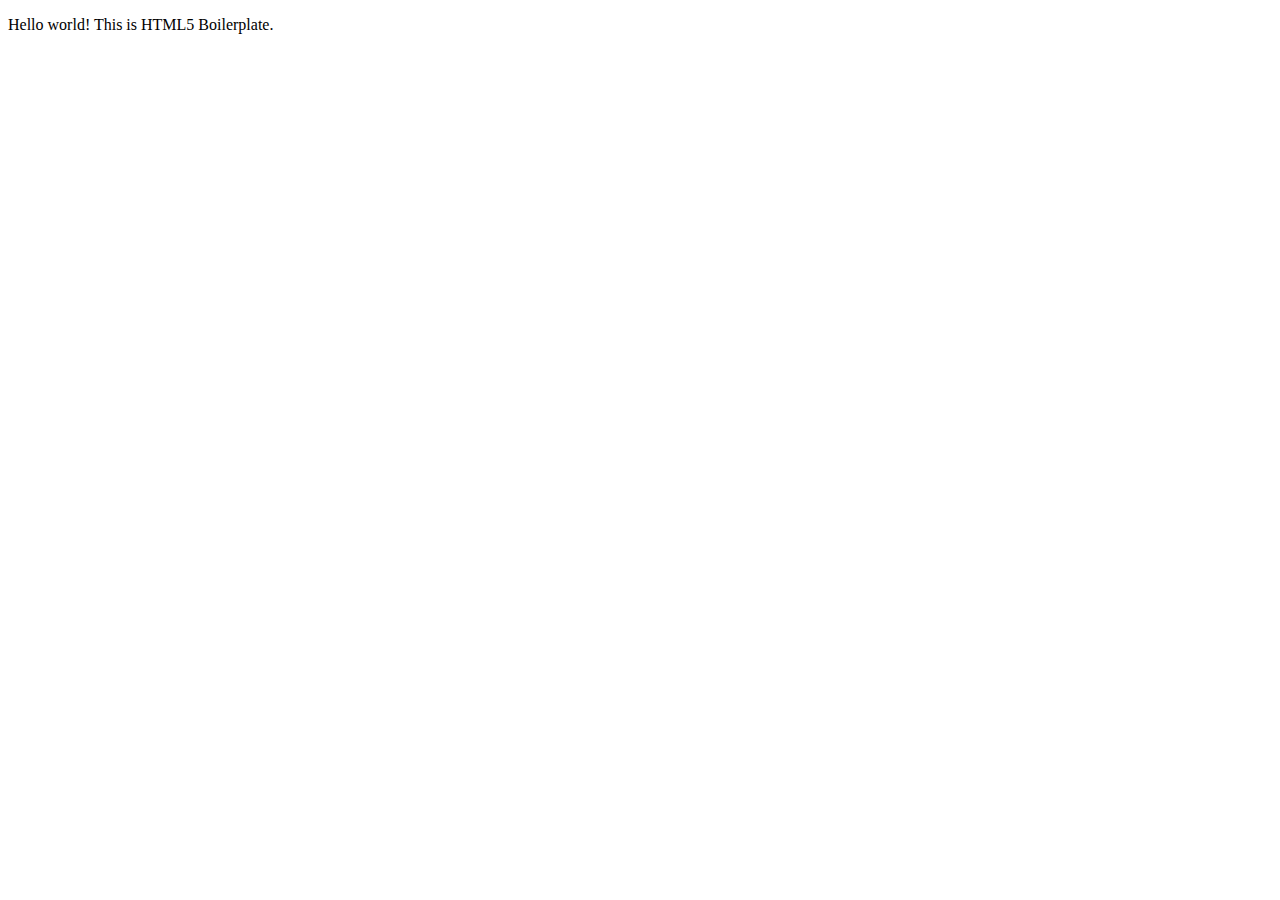
==== about/index.html @ 1f735fbb "Added about page" ====
<!doctype html>
<html class="no-js" lang="">

<head>
  <meta charset="utf-8">
  <title></title>
  <meta name="description" content="">
  <meta name="viewport" content="width=device-width, initial-scale=1">

  <meta property="og:title" content="">
  <meta property="og:type" content="">
  <meta property="og:url" content="">
  <meta property="og:image" content="">

  <link rel="manifest" href="site.webmanifest">
  <link rel="apple-touch-icon" href="icon.png">
  <!-- Place favicon.ico in the root directory -->

  <link rel="stylesheet" href="css/normalize.css">
  <link rel="stylesheet" href="css/main.css">

  <meta name="theme-color" content="#fafafa">
</head>

<body>

  <!-- Add your site or application content here -->
  <p>Hello world! This is HTML5 Boilerplate.</p>
  <script src="js/vendor/modernizr-3.11.2.min.js"></script>
  <script src="js/plugins.js"></script>
  <script src="js/main.js"></script>

  <!-- Google Analytics: change UA-XXXXX-Y to be your site's ID. -->
  <script>
    window.ga = function () { ga.q.push(arguments) }; ga.q = []; ga.l = +new Date;
    ga('create', 'UA-XXXXX-Y', 'auto'); ga('set', 'anonymizeIp', true); ga('set', 'transport', 'beacon'); ga('send', 'pageview')
  </script>
  <script src="https://www.google-analytics.com/analytics.js" async></script>
</body>

</html>
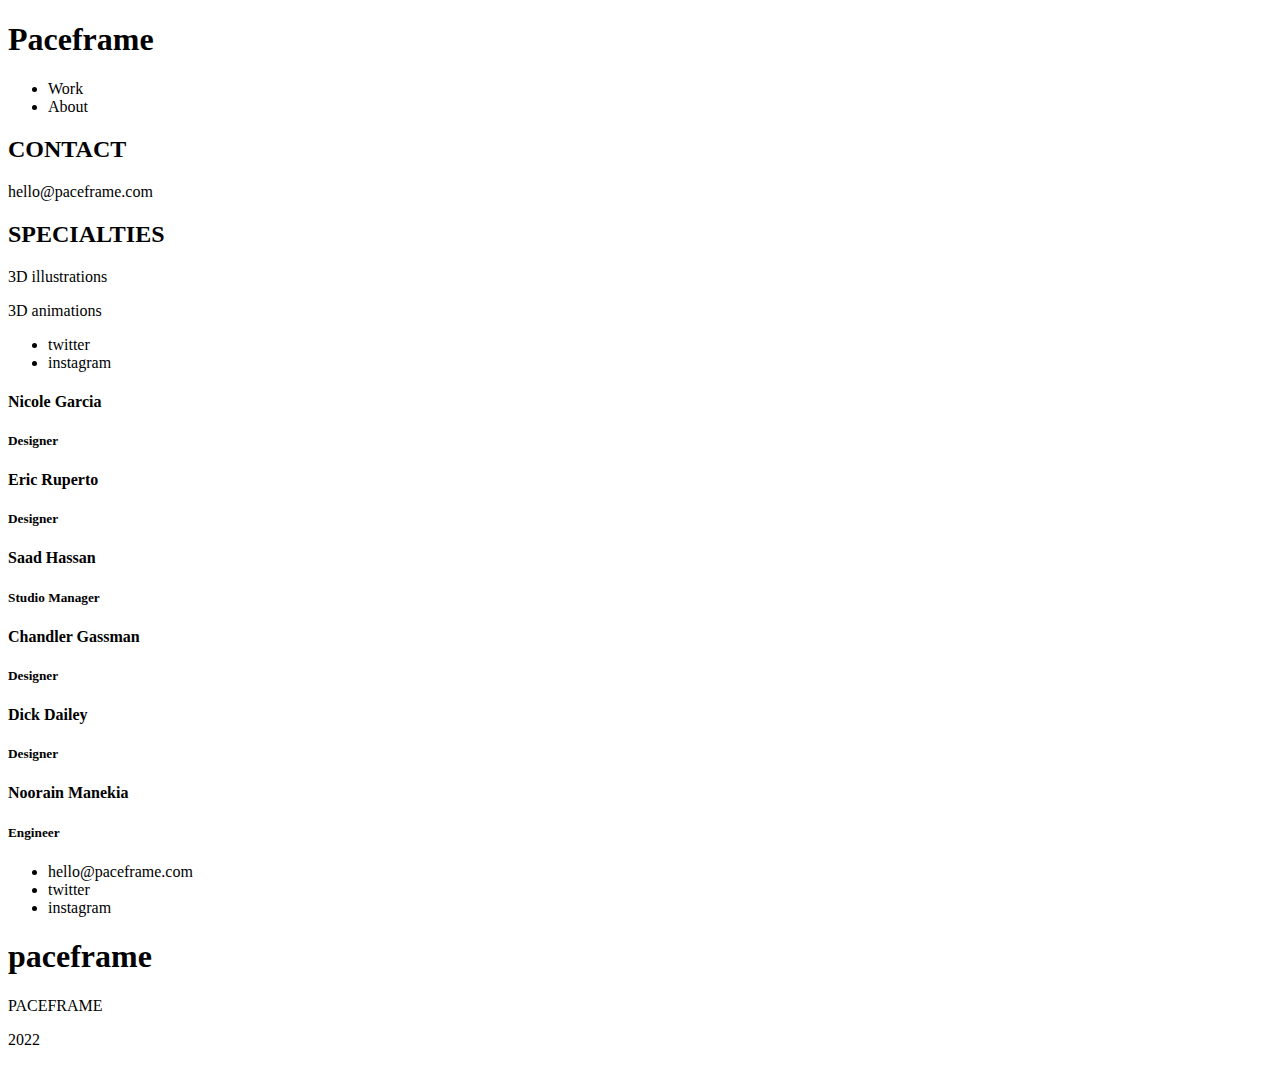
==== commit 56d68656: "Added all about page text" ====
--- a/about/index.html
+++ b/about/index.html
@@ -3,7 +3,7 @@
 
 <head>
   <meta charset="utf-8">
-  <title></title>
+  <title>Paceframe</title>
   <meta name="description" content="">
   <meta name="viewport" content="width=device-width, initial-scale=1">
 
@@ -23,9 +23,88 @@
 </head>
 
 <body>
+  <header>
+    <h1>Paceframe</h1>
+    <nav>
+      <ul>
+        <li>Work</li>
+        <li>About</li>
+      </ul>
+    </nav>
+  </header>
+  <section class="info">
+    <div>
+      <h2>CONTACT</h2>
+      <p>hello@paceframe.com</p>
+    </div>
+    <div>
+      <h2>SPECIALTIES</h2>
+      <p>3D illustrations</p>
+      <p>3D animations</p>
+    </div>
+    <div>
+      <ul>
+        <li>twitter</li>
+        <li>instagram</li>
+      </ul>
+    </div>
+  </section>
+  <section class="team">
+    <article>
+      <!-- Insert image -->
+      <h4>Nicole Garcia</h4>
+      <h5>Designer</h5>
+    </article>
+    <article>
+      <!-- Insert image -->
+      <h4>Eric Ruperto</h4>
+      <h5>Designer</h5>
+    </article>
+    <article>
+      <!-- Insert image -->
+      <h4>Saad Hassan</h4>
+      <h5>Studio Manager</h5>
+    </article>
+    <article>
+      <!-- Insert image -->
+      <h4>Chandler Gassman</h4>
+      <h5>Designer</h5>
+    </article>
+    <article>
+      <!-- Insert image -->
+      <h4>Dick Dailey</h4>
+      <h5>Designer</h5>
+    </article>
+    <article>
+      <!-- Insert image -->
+      <h4>Noorain Manekia</h4>
+      <h5>Engineer</h5>
+    </article>
+  </section>
+  <footer>
+    <div class="footer-links">
+      <ul>
+        <li>hello@paceframe.com</li>
+        <li>twitter</li>
+        <li>instagram</li>
+      </ul>
+    </div>
+    <div class="giant-footer">
+      <h1>paceframe</h1>
+    </div>
+    <div class="tiny-footer">
+      <p>PACEFRAME</p>
+      <p>2022</p>
+    </div>
+  </footer>
 
-  <!-- Add your site or application content here -->
-  <p>Hello world! This is HTML5 Boilerplate.</p>
+
+
+
+
+
+
+
   <script src="js/vendor/modernizr-3.11.2.min.js"></script>
   <script src="js/plugins.js"></script>
   <script src="js/main.js"></script>
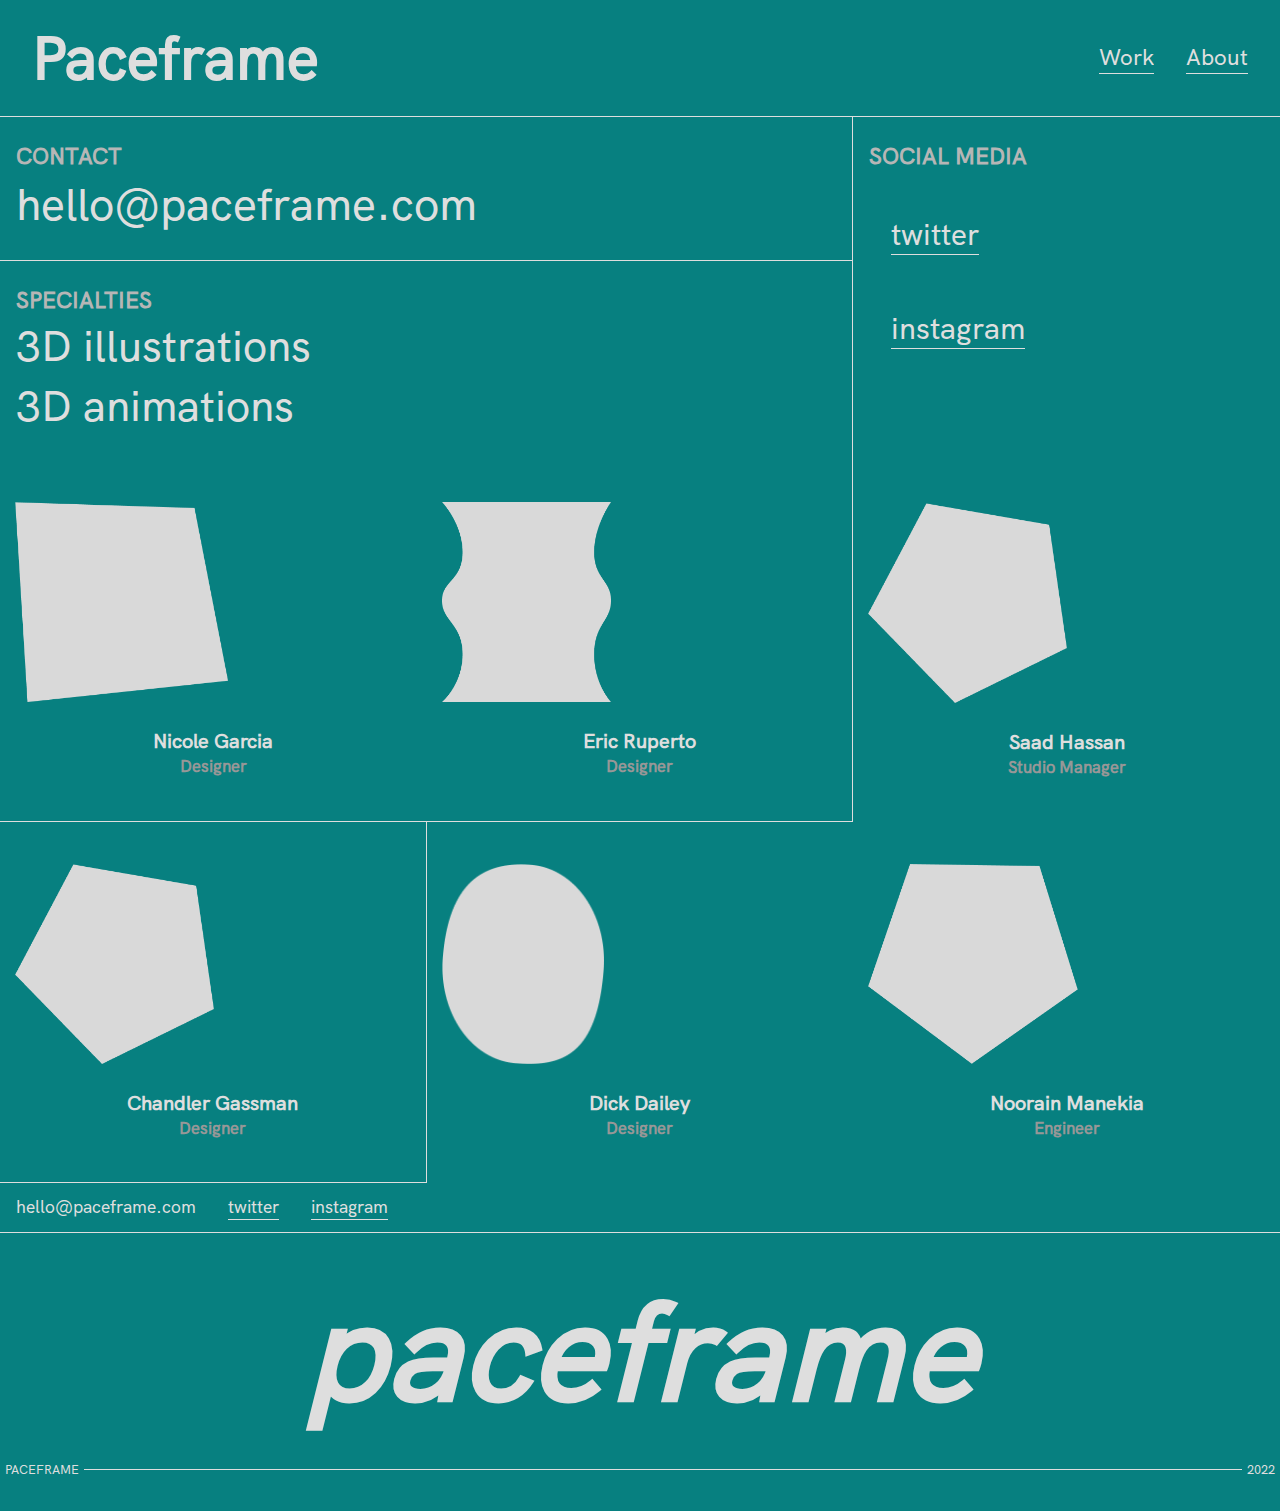
==== commit 085a20c6: "Added grids to info and team sections of about page on tablet view" ====
--- a/about/index.html
+++ b/about/index.html
@@ -15,88 +15,96 @@
   <link rel="manifest" href="site.webmanifest">
   <link rel="apple-touch-icon" href="icon.png">
   <!-- Place favicon.ico in the root directory -->
-
-  <link rel="stylesheet" href="css/normalize.css">
-  <link rel="stylesheet" href="css/main.css">
+  <link rel="stylesheet" href="https://use.fontawesome.com/releases/v5.5.0/css/all.css" integrity="sha384-B4dIYHKNBt8Bc12p+WXckhzcICo0wtJAoU8YZTY5qE0Id1GSseTk6S+L3BlXeVIU" crossorigin="anonymous">
+  <link rel="stylesheet" href="../css/normalize.css">
+  <link rel="stylesheet" href="../css/main.css">
 
   <meta name="theme-color" content="#fafafa">
 </head>
 
 <body>
   <header>
-    <h1>Paceframe</h1>
-    <nav>
+    <h1 class="header-item"><a href="../index.html">Paceframe</a></h1>
+    <nav class="header-item">
       <ul>
-        <li>Work</li>
-        <li>About</li>
+        <li id="work-link"><a href="../index.html">Work</a></li>
+        <li id="about-link"><a href="../about/index.html">About</a></li>
       </ul>
     </nav>
   </header>
   <section class="info">
-    <div>
-      <h2>CONTACT</h2>
-      <p>hello@paceframe.com</p>
-    </div>
-    <div>
-      <h2>SPECIALTIES</h2>
-      <p>3D illustrations</p>
-      <p>3D animations</p>
-    </div>
-    <div>
-      <ul>
-        <li>twitter</li>
-        <li>instagram</li>
-      </ul>
+    <div class="info-container">
+      <div class="about-email">
+        <h2>CONTACT</h2>
+        <p>hello@paceframe.com</p>
+      </div>
+      <div class="about-specialties">
+        <h2>SPECIALTIES</h2>
+        <p>3D illustrations</p>
+        <p>3D animations</p>
+      </div>
+      <div class="about-socials">
+        <h2>SOCIAL MEDIA</h2>
+          <p>
+            <a href="https://twitter.com/paceframe" target="_blank"><i class="fab fa-twitter"></i><span>twitter</span></a>
+          </p>
+          <p>
+            <a href="https://instagram.com/paceframe.co?igshid=YmMyMTA2M2Y=" target="_blank"><i class="fab fa-instagram"></i><span>instagram</span></a>
+          </p>
+      </div>
+  </section>
+  <section class="team">
+    <div class="about-content-wrapper">
+      <article class="img1">
+        <img src="../img/rectangle-6.png" alt="Image of Nicole Garcia">
+        <h4>Nicole Garcia</h4>
+        <h5>Designer</h5>
+      </article>
+      <article class="img2">
+        <img src="../img/vector-2.png" alt="Image of Eric Ruperto">
+        <h4>Eric Ruperto</h4>
+        <h5>Designer</h5>
+      </article>
+      <article class="img3">
+        <img src="../img/polygon-3.png" alt="Image of Saad Hassan">
+        <h4>Saad Hassan</h4>
+        <h5>Studio Manager</h5>
+      </article>
+      <article class="img4">
+        <img src="../img/polygon-3.png" alt="Image of Chandler Gassman">
+        <h4>Chandler Gassman</h4>
+        <h5>Designer</h5>
+      </article>
+      <article class="img5">
+        <img src="../img/ellipse-10.png" alt="Image of Dick Dailey">
+        <h4>Dick Dailey</h4>
+        <h5>Designer</h5>
+      </article>
+      <article class="img6">
+        <img src="../img/polygon-4.png" alt="Image of Noorain Manekia">
+        <h4>Noorain Manekia</h4>
+        <h5>Engineer</h5>
+      </article>
     </div>
   </section>
-  <section class="team">
-    <article>
-      <!-- Insert image -->
-      <h4>Nicole Garcia</h4>
-      <h5>Designer</h5>
-    </article>
-    <article>
-      <!-- Insert image -->
-      <h4>Eric Ruperto</h4>
-      <h5>Designer</h5>
-    </article>
-    <article>
-      <!-- Insert image -->
-      <h4>Saad Hassan</h4>
-      <h5>Studio Manager</h5>
-    </article>
-    <article>
-      <!-- Insert image -->
-      <h4>Chandler Gassman</h4>
-      <h5>Designer</h5>
-    </article>
-    <article>
-      <!-- Insert image -->
-      <h4>Dick Dailey</h4>
-      <h5>Designer</h5>
-    </article>
-    <article>
-      <!-- Insert image -->
-      <h4>Noorain Manekia</h4>
-      <h5>Engineer</h5>
-    </article>
-  </section>
+  </div>
   <footer>
     <div class="footer-links">
       <ul>
-        <li>hello@paceframe.com</li>
-        <li>twitter</li>
-        <li>instagram</li>
+        <li id="email-link">hello@paceframe.com</li>
+        <li id="twitter-link"><a href="https://twitter.com/paceframe" target="_blank">twitter</a></li>
+        <li id="instagram-link"><a href="https://instagram.com/paceframe.co?igshid=YmMyMTA2M2Y=" target="_blank">instagram</a></li>
       </ul>
     </div>
     <div class="giant-footer">
       <h1>paceframe</h1>
     </div>
     <div class="tiny-footer">
-      <p>PACEFRAME</p>
-      <p>2022</p>
+      <p id="tiny-footer-left">PACEFRAME</p>
+      <p id="tiny-footer-right">2022</p>
     </div>
   </footer>
+
 
 
 
--- a/css/main.css
+++ b/css/main.css
@@ -0,0 +1,768 @@
+/*! HTML5 Boilerplate v8.0.0 | MIT License | https://html5boilerplate.com/ */
+
+/* main.css 2.1.0 | MIT License | https://github.com/h5bp/main.css#readme */
+/*
+ * What follows is the result of much research on cross-browser styling.
+ * Credit left inline and big thanks to Nicolas Gallagher, Jonathan Neal,
+ * Kroc Camen, and the H5BP dev community and team.
+ */
+
+/* ==========================================================================
+   Base styles: opinionated defaults
+   ========================================================================== */
+
+html {
+  color: #222;
+  font-size: 1em;
+  line-height: 1.4;
+}
+
+/*
+ * Remove text-shadow in selection highlight:
+ * https://twitter.com/miketaylr/status/12228805301
+ *
+ * Vendor-prefixed and regular ::selection selectors cannot be combined:
+ * https://stackoverflow.com/a/16982510/7133471
+ *
+ * Customize the background color to match your design.
+ */
+
+::-moz-selection {
+  background: #b3d4fc;
+  text-shadow: none;
+}
+
+::selection {
+  background: #b3d4fc;
+  text-shadow: none;
+}
+
+/*
+ * A better looking default horizontal rule
+ */
+
+hr {
+  display: block;
+  height: 1px;
+  border: 0;
+  border-top: 1px solid #ccc;
+  margin: 1em 0;
+  padding: 0;
+}
+
+/*
+ * Remove the gap between audio, canvas, iframes,
+ * images, videos and the bottom of their containers:
+ * https://github.com/h5bp/html5-boilerplate/issues/440
+ */
+
+audio,
+canvas,
+iframe,
+img,
+svg,
+video {
+  vertical-align: middle;
+}
+
+/*
+ * Remove default fieldset styles.
+ */
+
+fieldset {
+  border: 0;
+  margin: 0;
+  padding: 0;
+}
+
+/*
+ * Allow only vertical resizing of textareas.
+ */
+
+textarea {
+  resize: vertical;
+}
+
+/* ==========================================================================
+   Author's custom styles
+   ========================================================================== */
+
+/********** BODY **********/
+@font-face {
+  src:url(../hk-grotesk/HKGrotesk-Medium.otf);
+  font-family: HK Grotesk;
+}
+
+html {
+  font-size: 16px;
+  scroll-behavior: smooth;
+}
+
+body {
+  background-color: #078080;
+  color: #dedede;
+  font-size: 1.25em;
+  font-family: HK Grotesk;
+}
+
+a {
+  color: #dedede;
+  text-decoration: none;
+}
+/************************** HOMEPAGE **************************/
+/********** HEADER **********/
+
+header {
+  display: flex;
+  flex-direction: row;
+  justify-content: space-between;
+  align-items: center;
+  padding: 16px 32px;
+  border-bottom: 1px solid #dedede;
+}
+
+header h1 {
+  font-size: 1.75em;
+}
+
+.header-item {
+  margin: 0;
+}
+
+nav {
+  display: flex;
+  flex-direction: row;
+  align-items: center;
+  padding: 0;
+  gap: 16px;
+}
+
+nav ul {
+  list-style-type: none;
+  display: inline-block;
+  padding: 0;
+}
+
+nav ul li {
+  float: left;
+  font-size: 0.75em;
+  text-align: center;
+  overflow: hidden;
+  border-bottom: 1px solid #dedede;
+}
+
+#work-link {
+  margin-right: 16px;
+}
+
+#about-link {
+  margin-left: 16px;
+}
+
+
+
+/************ MISSION STATEMENT **************/
+
+.mission-statement p {
+  font-size: 1.25em;
+  font-weight: 400;
+  text-align: center;
+}
+
+.mission-statement span {
+  font-weight: bolder;
+}
+/************** HOME GRID **************/
+
+.hero-area {
+  display: flex;
+  justify-content: center;
+  margin: 0 16px;
+  max-width: 100%;
+  background-color: #F8F5F2;
+}
+
+.wrapper img {
+  background-color: #F8F5F2;
+  max-width: 360px;
+  padding: 8px;
+}
+
+/************************** ABOUT PAGE **************************/
+/******* INFO SECTION ********/
+.info h2 {
+  color: #b6b6b6;
+  font-size: .85em;
+  margin: 0;
+}
+
+.about-email {
+  padding: 24px 16px;
+  border-bottom: 1px solid #dedede;
+}
+
+.about-email p {
+  font-size: 1.75em;
+  margin: 0;
+}
+
+.about-specialties {
+  padding: 24px 16px;
+  border-bottom: 1px solid #dedede;
+}
+
+.about-specialties p {
+  font-size: 1.5em;
+  margin: 0;
+}
+
+.about-socials {
+  padding: 24px 16px;
+}
+
+.about-socials p {
+  font-size: 1em;
+  padding: 11px 16px;
+}
+
+.about-socials i {
+  padding-right: 6px;
+}
+
+.about-socials span {
+  border-bottom: 1px solid #dedede;
+}
+
+/********* TEAM **********/
+
+.about-content-wrapper {
+  display: flex;
+  justify-content: center;
+  align-items: center;
+  flex-flow: row wrap;
+}
+
+.about-content-wrapper article {
+  padding: 42px 0;
+}
+
+.about-content-wrapper img {
+  width: 100%;
+  max-width: 300px;
+  height: auto;
+}
+
+.about-content-wrapper h4, h5 {
+  display: flex;
+  justify-content: center;
+  align-items: center;
+  flex-flow: row wrap;
+}
+
+.about-content-wrapper h4 {
+  margin: 85px 0 0;
+}
+
+.about-content-wrapper h5 {
+  color: #979797;
+  margin: 0;
+}
+
+
+/************************** CASE STUDY 1 PAGE **************************/
+/****** MAIN IMAGE *****/
+
+.main-image {
+  display: flex;
+  justify-content: center;
+  align-items: center;
+  flex-flow: row wrap;
+}
+/********* this section is being finicky on iphone dimensions, could just be google browser being dumb *********/
+.main-image figure {
+  display: flex;
+  justify-content: center;
+  align-items: center;
+  flex-flow: row wrap;
+  margin: 0;
+}
+
+.main-image img {
+  width: 100%;
+  max-width: 350px;
+  height: auto;
+  padding: 23px 16px;
+}
+
+/***** CASE STUDY *****/
+
+.case-study {
+  background-color: #fff;
+  color: #000;
+  padding: 23px 32px;
+  text-align: justify;
+}
+
+.case-study p {
+  font-size: 0.875em;
+  margin: 0;
+}
+
+.case-study figure {
+  display: flex;
+  justify-content: center;
+  align-items: center;
+  flex-flow: row wrap;
+  margin: 0;
+}
+
+.secondary-image {
+  width: 100%;
+  max-width: 350px;
+  height: auto;
+  padding: 23px 16px;
+}
+
+
+/********************************** GONNA TRY AND FIX THIS *****************************
+****** I THINK I FIXED IT (SEE ABOVE) I WILL DELETE IT ONCE IT IS APPROVED
+.hero-area {
+  background-color: #F8F5F2;
+  max-width: 390px;
+  display: flex;
+  justify-content: center;
+}
+
+/********** this part is glitchy on samsung galaxy s20 ultra view
+.wrapper {
+  display: flex;
+  align-items: center;
+  justify-content: center;
+  flex-wrap: wrap;
+}
+
+img {
+  max-width: 360px;
+  padding: 8px;
+}
+
+**********************************GONNA TRY AND FIX THIS *******************/
+
+
+/****************** FOOTER LINKS ************************/
+
+.footer-links ul {
+  border-bottom: 1px solid #dedede;
+  list-style-type: none;
+  display: flex;
+  justify-content: flex-start;
+  align-items: center;
+  margin: 0;
+  padding: 12px 0;
+}
+
+/*** nav links justified center or flex start? **/
+
+.footer-links ul li {
+  border-bottom: 1px solid #dedede;
+  font-size: 0.75em;
+}
+
+#email-link {
+  margin-left: 16px;
+  border-bottom: none;
+}
+
+#twitter-link {
+  margin: 0 32px;
+}
+
+/*************** GIANT FOOTER ****************/
+
+.giant-footer {
+  border-bottom: 1px solid #dedede;
+  display: flex;
+  justify-content: center;
+}
+
+.giant-footer h1 {
+  font-size: 4em;
+  font-style: italic;
+  margin: 20px 0;
+}
+
+/*************** TINY FOOTER ****************/
+.tiny-footer {
+  display: flex;
+  justify-content: space-between;
+  margin: 0;
+  margin-top: -22px;
+  padding-bottom: 20px;
+}
+
+.tiny-footer p {
+  font-size: 0.625em;
+  background: #078080;
+  padding: 0 5px;
+}
+
+
+
+
+
+/* ==========================================================================
+   Helper classes
+   ========================================================================== */
+
+/*
+ * Hide visually and from screen readers
+ */
+
+.hidden,
+[hidden] {
+  display: none !important;
+}
+
+/*
+ * Hide only visually, but have it available for screen readers:
+ * https://snook.ca/archives/html_and_css/hiding-content-for-accessibility
+ *
+ * 1. For long content, line feeds are not interpreted as spaces and small width
+ *    causes content to wrap 1 word per line:
+ *    https://medium.com/@jessebeach/beware-smushed-off-screen-accessible-text-5952a4c2cbfe
+ */
+
+.sr-only {
+  border: 0;
+  clip: rect(0, 0, 0, 0);
+  height: 1px;
+  margin: -1px;
+  overflow: hidden;
+  padding: 0;
+  position: absolute;
+  white-space: nowrap;
+  width: 1px;
+  /* 1 */
+}
+
+/*
+ * Extends the .sr-only class to allow the element
+ * to be focusable when navigated to via the keyboard:
+ * https://www.drupal.org/node/897638
+ */
+
+.sr-only.focusable:active,
+.sr-only.focusable:focus {
+  clip: auto;
+  height: auto;
+  margin: 0;
+  overflow: visible;
+  position: static;
+  white-space: inherit;
+  width: auto;
+}
+
+/*
+ * Hide visually and from screen readers, but maintain layout
+ */
+
+.invisible {
+  visibility: hidden;
+}
+
+/*
+ * Clearfix: contain floats
+ *
+ * For modern browsers
+ * 1. The space content is one way to avoid an Opera bug when the
+ *    `contenteditable` attribute is included anywhere else in the document.
+ *    Otherwise it causes space to appear at the top and bottom of elements
+ *    that receive the `clearfix` class.
+ * 2. The use of `table` rather than `block` is only necessary if using
+ *    `:before` to contain the top-margins of child elements.
+ */
+
+.clearfix::before,
+.clearfix::after {
+  content: " ";
+  display: table;
+}
+
+.clearfix::after {
+  clear: both;
+}
+
+/* ==========================================================================
+   EXAMPLE Media Queries for Responsive Design.
+   These examples override the primary ('mobile first') styles.
+   Modify as content requires.
+   ========================================================================== */
+
+   @media screen and (min-width: 768px) {
+    /**** Add margins to header area****/
+    /*** adjust header font sizes ***/
+
+    /************************************* HOMEPAGE TABLET *************************************/
+
+    /***** HEADER TABLET *****/
+
+    header h1 {
+      font-size: 3em;
+    }
+
+    nav ul li {
+      font-size: 1.125em;
+    }
+
+    /***** MISSION STATEMENT TABLET *****/
+
+    .mission-statement p {
+      font-size: 2em;
+      margin: 16px 32px;
+    }
+
+    /***** FOOTER TABLET *****/
+
+    .footer-links ul li {
+      font-size: 0.875em;
+    } /********** is 14 px font too small? Do we want 16px font?**********/
+
+    .giant-footer h1 {
+      font-size: 7em;
+    }
+
+    /************************************* ABOUTPAGE TABLET *************************************/
+
+    /***** INFO SECTION *****/
+    .info h2 {
+      font-size: 1.125em;
+    }
+
+    .about-email p {
+      font-size: 2.25em;
+    }
+
+    .about-specialties p {
+      font-size: 2.15em;
+    }
+
+    .about-socials p {
+      font-size: 1.5em;
+    }
+    /*** INFO SECTION GRID **/
+    .info-container {
+      display: grid;
+      grid-template-columns: 1fr 1fr 1fr;
+    }
+
+    .about-email {
+      border-right: 1px solid #dedede;
+      grid-column: 1/3;
+      grid-row: 1/2;
+    }
+/**
+    .about-email {
+      padding: 24px 16px;
+      border-bottom: 1px solid #dedede;
+    }
+    
+    .about-email p {
+      font-size: 1.75em;
+      margin: 0;
+    }
+    
+    .about-specialties {
+      padding: 24px 16px;
+      border-bottom: 1px solid #dedede;
+    }
+**/    
+
+    .about-specialties {
+      border-bottom: none;
+      border-right: 1px solid #dedede;
+      grid-column: 1/3;
+      grid-row: 2/3;
+    }
+
+    .about-socials {
+      grid-column: 3/4;
+      grid-row: 1/3;
+    }
+
+    .about-content-wrapper {
+      display: grid;
+      grid-template-columns: 1fr 1fr 1fr;
+    }
+    .about-content-wrapper article {
+      width: auto;
+      max-height: 400px;
+    }
+
+    .about-content-wrapper img {
+      max-height: 200px;
+      width: auto;
+      margin: 0 15px;
+    }
+    .about-content-wrapper h4 {
+      margin: 25px 0 0;
+    }
+
+    .about-content-wrapper img, h4, h5 {
+      display: flex;
+      justify-content: center;
+      align-items: center;
+      flex-flow: row wrap;
+    }
+
+    .img1 {
+      border-bottom: 1px solid #dedede;
+
+    }
+
+    .img2 {
+      border-bottom: 1px solid #dedede;
+      border-right: 1px solid #dedede;
+    }
+
+    .img4 {
+      border-bottom: 1px solid #dedede;
+      border-right: 1px solid #dedede;
+    }
+
+
+    
+    }
+    
+   @media only screen and (min-width:1200px) {
+
+    .mission-statement {
+      font-size: 2em;
+    }
+
+       /************** HOME GRID **************
+
+       .hero-area {
+        max-width: 1400px;
+       }
+
+      .wrapper {
+        display: grid;
+        grid-auto-columns: 1fr;
+        grid-template-columns: repeat(4, 1fr);
+        grid-template-rows: repeat(5, 1fr);
+        gap: 8px;
+        justify-content: space-around;
+      }
+      .img-one {
+        grid-column: 1/2;
+        grid-row: 1/2;
+      }
+      .img-two {
+        grid-column: 1/2;
+        grid-row: 2/3;
+      }
+      .img-three {
+        grid-column: 2/4;
+        grid-row: 1/3;
+      }
+      .img-four {
+        grid-column: 1/3;
+        grid-row: 3/4;
+      }
+      .img-five {
+        grid-column: 3/4;
+        grid-row: 3/4;
+      }
+      .img-six {
+        grid-column: 1/2;
+        grid-row: 4;
+      }
+      .img-seven {
+        grid-column: 2/4;
+        grid-row: 4/5;
+      }
+      
+
+
+************* HOME GRID **************/
+    }
+
+
+
+
+
+/* ==========================================================================
+   Print styles.
+   Inlined to avoid the additional HTTP request:
+   https://www.phpied.com/delay-loading-your-print-css/
+   ========================================================================== */
+
+@media print {
+  *,
+  *::before,
+  *::after {
+    background: #fff !important;
+    color: #000 !important;
+    /* Black prints faster */
+    box-shadow: none !important;
+    text-shadow: none !important;
+  }
+
+  a,
+  a:visited {
+    text-decoration: underline;
+  }
+
+  a[href]::after {
+    content: " (" attr(href) ")";
+  }
+
+  abbr[title]::after {
+    content: " (" attr(title) ")";
+  }
+
+  /*
+   * Don't show links that are fragment identifiers,
+   * or use the `javascript:` pseudo protocol
+   */
+  a[href^="#"]::after,
+  a[href^="javascript:"]::after {
+    content: "";
+  }
+
+  pre {
+    white-space: pre-wrap !important;
+  }
+
+  pre,
+  blockquote {
+    border: 1px solid #999;
+    page-break-inside: avoid;
+  }
+
+  /*
+   * Printing Tables:
+   * https://web.archive.org/web/20180815150934/http://css-discuss.incutio.com/wiki/Printing_Tables
+   */
+  thead {
+    display: table-header-group;
+  }
+
+  tr,
+  img {
+    page-break-inside: avoid;
+  }
+
+  p,
+  h2,
+  h3 {
+    orphans: 3;
+    widows: 3;
+  }
+
+  h2,
+  h3 {
+    page-break-after: avoid;
+  }
+}
+
